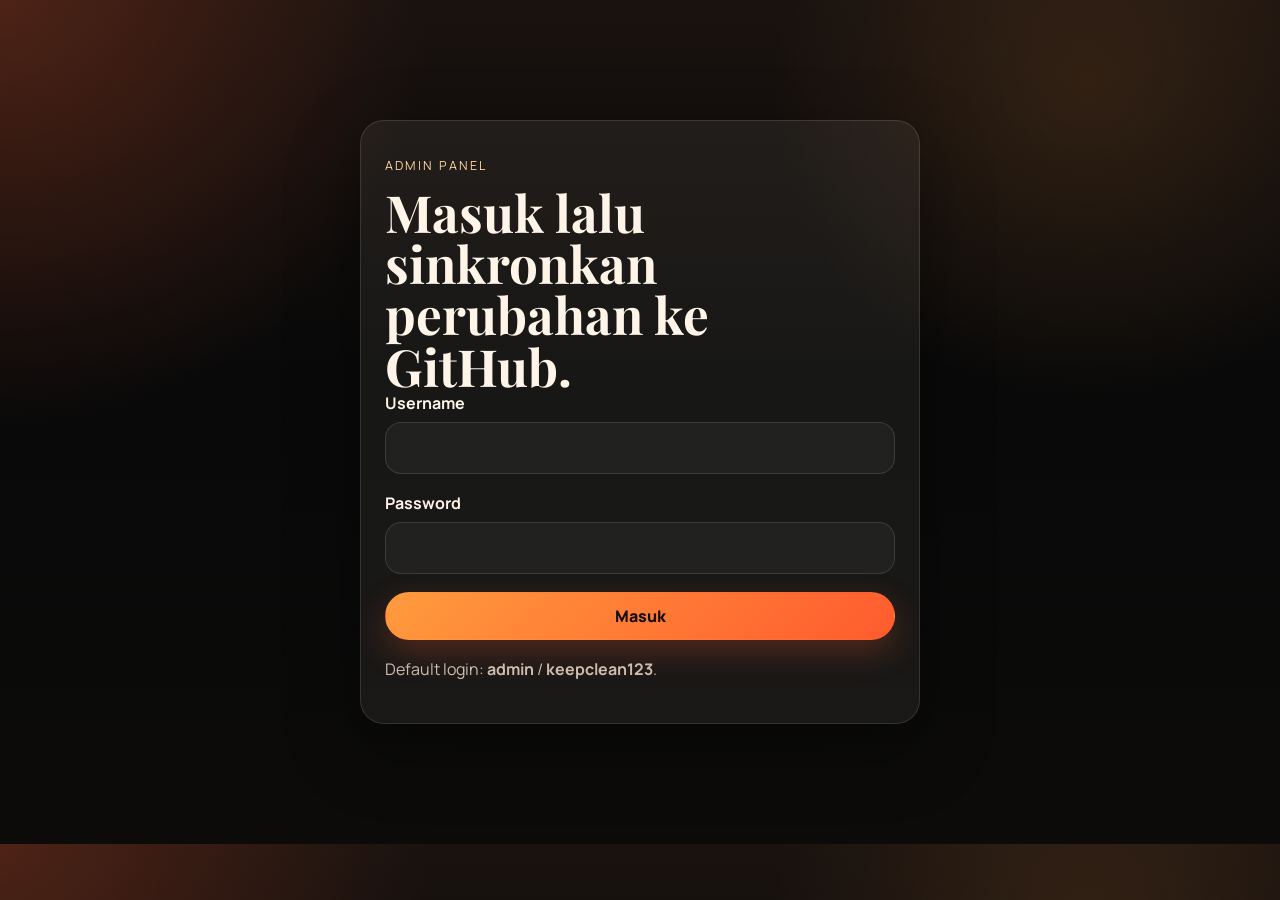
==== admin/index.html @ 42b48dc2 "update 1" ====
<!DOCTYPE html>
<html lang="id">
<head>
  <meta charset="UTF-8">
  <meta name="viewport" content="width=device-width, initial-scale=1.0">
  <title>Admin Panel | Keep Clean</title>
  <link rel="preconnect" href="https://fonts.googleapis.com">
  <link rel="preconnect" href="https://fonts.gstatic.com" crossorigin>
  <link href="https://fonts.googleapis.com/css2?family=Anton&family=Manrope:wght@400;500;700;800&family=Playfair+Display:wght@600;700;800&display=swap" rel="stylesheet">
  <link rel="stylesheet" href="../styles.css">
</head>
<body>
  <div class="page-shell admin-shell">
    <section class="admin-login-card" data-admin-login>
      <p class="eyebrow">Admin panel</p>
      <h1 class="admin-title">Masuk lalu sinkronkan perubahan ke GitHub.</h1>
      <div class="admin-alert admin-alert-error hidden" data-login-error></div>
      <form class="admin-form" data-login-form>
        <div class="field">
          <label for="username">Username</label>
          <input id="username" name="username" type="text" required>
        </div>
        <div class="field">
          <label for="password">Password</label>
          <input id="password" name="password" type="password" required>
        </div>
        <button class="button button-primary" type="submit">Masuk</button>
      </form>
      <p class="field-note">Default login: <strong>admin</strong> / <strong>keepclean123</strong>.</p>
    </section>

    <div class="hidden" data-admin-app>
      <header class="admin-topbar">
        <div>
          <p class="eyebrow">Admin control panel</p>
          <h1 class="admin-title">Update harga, media, branding, dan commit langsung ke repo.</h1>
        </div>
        <div class="button-row">
          <a class="button button-secondary" href="../index.html" target="_blank" rel="noreferrer">Lihat Website</a>
          <button class="button button-secondary" type="button" data-logout>Logout</button>
        </div>
      </header>

      <div class="admin-alert admin-alert-success hidden" data-admin-success></div>
      <div class="admin-alert admin-alert-error hidden" data-admin-error></div>

      <section class="admin-section">
        <div class="section-heading">
          <p class="eyebrow">GitHub sync</p>
          <h2>Koneksi repo</h2>
        </div>
        <form class="admin-form-grid" data-github-form>
          <div class="field">
            <label for="gh_owner">Owner</label>
            <input id="gh_owner" name="owner" type="text" value="dinal10" required>
          </div>
          <div class="field">
            <label for="gh_repo">Repository</label>
            <input id="gh_repo" name="repo" type="text" value="keep-keep-clean" required>
          </div>
          <div class="field">
            <label for="gh_branch">Branch</label>
            <input id="gh_branch" name="branch" type="text" value="main" required>
          </div>
          <div class="field">
            <label for="gh_token">GitHub Token</label>
            <input id="gh_token" name="token" type="password" placeholder="Fine-grained token" required>
          </div>
          <div class="button-row field-full">
            <button class="button button-primary" type="submit">Simpan Koneksi</button>
          </div>
        </form>
        <p class="field-note">Token tidak disimpan ke repo. Hanya disimpan di browser Anda untuk sesi admin ini.</p>
      </section>

      <section class="admin-dashboard" data-admin-stats></section>

      <section class="admin-section">
        <div class="section-heading">
          <p class="eyebrow">Website settings</p>
          <h2>Konten utama</h2>
        </div>
        <form class="admin-form-grid" data-settings-form></form>
      </section>

      <section class="admin-section">
        <div class="section-heading">
          <p class="eyebrow">Pricing</p>
          <h2>Harga dan paket</h2>
        </div>
        <form class="admin-stack" data-pricing-form></form>
      </section>

      <section class="admin-section">
        <div class="section-heading">
          <p class="eyebrow">Gallery</p>
          <h2>CRUD galeri gambar</h2>
        </div>
        <div class="admin-stack" data-gallery-list></div>
        <form class="admin-card admin-form-grid" data-gallery-add-form>
          <div class="field">
            <label for="new_gallery_title">Judul gambar baru</label>
            <input id="new_gallery_title" name="title" type="text" required>
          </div>
          <div class="field">
            <label for="new_gallery_file">File gambar baru</label>
            <input id="new_gallery_file" name="file" type="file" accept=".jpg,.jpeg,.png,.webp,.svg" required>
          </div>
          <div class="button-row field-full">
            <button class="button button-primary" type="submit">Tambah Gambar</button>
          </div>
        </form>
      </section>

      <section class="admin-section">
        <div class="section-heading">
          <p class="eyebrow">Videos</p>
          <h2>CRUD video</h2>
        </div>
        <div class="admin-stack" data-video-list></div>
        <form class="admin-card admin-form-grid" data-video-add-form>
          <div class="field">
            <label for="new_video_title">Judul video baru</label>
            <input id="new_video_title" name="title" type="text" required>
          </div>
          <div class="field">
            <label for="new_video_file">File video baru</label>
            <input id="new_video_file" name="video" type="file" accept=".mp4,.webm,.mov" required>
          </div>
          <div class="field field-full">
            <label for="new_video_poster">Poster video baru</label>
            <input id="new_video_poster" name="poster" type="file" accept=".jpg,.jpeg,.png,.webp" required>
          </div>
          <div class="button-row field-full">
            <button class="button button-primary" type="submit">Tambah Video</button>
          </div>
        </form>
      </section>

      <section class="admin-section">
        <div class="section-heading">
          <p class="eyebrow">Branding</p>
          <h2>Logo dan identitas</h2>
        </div>
        <form class="admin-form-grid" data-branding-form>
          <div class="field">
            <label for="logo_text">Logo text</label>
            <input id="logo_text" name="logo_text" type="text" required>
          </div>
          <div class="field">
            <label for="logo_file">Upload logo baru</label>
            <input id="logo_file" name="logo_file" type="file" accept=".jpg,.jpeg,.png,.webp,.svg">
          </div>
          <div class="field field-full">
            <label>Logo aktif</label>
            <div class="admin-logo-preview">
              <img src="" alt="Logo aktif" data-brand-logo>
            </div>
          </div>
          <div class="button-row field-full">
            <button class="button button-primary" type="submit">Simpan Branding</button>
          </div>
        </form>
      </section>

      <section class="admin-section">
        <div class="section-heading">
          <p class="eyebrow">Security</p>
          <h2>Ganti password admin</h2>
        </div>
        <form class="admin-form-grid" data-password-form>
          <div class="field">
            <label for="current_password">Password lama</label>
            <input id="current_password" name="current_password" type="password" required>
          </div>
          <div class="field">
            <label for="new_password">Password baru</label>
            <input id="new_password" name="new_password" type="password" required>
          </div>
          <div class="field field-full">
            <label for="confirm_password">Konfirmasi password baru</label>
            <input id="confirm_password" name="confirm_password" type="password" required>
          </div>
          <div class="button-row field-full">
            <button class="button button-primary" type="submit">Ubah Password</button>
          </div>
        </form>
      </section>
    </div>
  </div>
  <script src="admin.js"></script>
</body>
</html>
---- styles.css ----
:root {
  --bg: #0a0908;
  --bg-soft: #171311;
  --panel: rgba(255, 248, 238, 0.06);
  --panel-strong: rgba(255, 248, 238, 0.1);
  --text: #fff4e8;
  --muted: #cfbcad;
  --line: rgba(255, 248, 238, 0.12);
  --accent: #ff5b2e;
  --accent-2: #ff9b3d;
  --accent-soft: #ffd39d;
  --ok: #32d66b;
  --shadow: 0 24px 70px rgba(0, 0, 0, 0.34);
  --radius: 28px;
}

* {
  box-sizing: border-box;
}

html {
  scroll-behavior: smooth;
}

body {
  margin: 0;
  font-family: "Manrope", sans-serif;
  color: var(--text);
  background:
    radial-gradient(circle at top left, rgba(255, 91, 46, 0.23), transparent 28%),
    radial-gradient(circle at 85% 10%, rgba(255, 155, 61, 0.12), transparent 24%),
    linear-gradient(180deg, #19120f 0%, #090909 45%, #0c0b0a 100%);
}

img,
video {
  display: block;
  width: 100%;
}

a {
  color: inherit;
  text-decoration: none;
}

button,
input,
select,
textarea {
  font: inherit;
}

.page-shell {
  width: min(1240px, calc(100% - 32px));
  margin: 0 auto;
  padding: 24px 0 96px;
}

.site-header {
  position: sticky;
  top: 12px;
  z-index: 20;
  display: flex;
  align-items: center;
  justify-content: space-between;
  gap: 20px;
  padding: 16px 20px;
  margin-bottom: 28px;
  border: 1px solid var(--line);
  border-radius: 24px;
  background: rgba(8, 8, 8, 0.74);
  backdrop-filter: blur(18px);
  box-shadow: var(--shadow);
}

.brand {
  display: flex;
  flex-direction: column;
  gap: 2px;
}

.brand-kicker,
.eyebrow {
  font-size: 0.78rem;
  letter-spacing: 0.18em;
  text-transform: uppercase;
  color: var(--accent-soft);
}

.brand-name {
  font-family: "Anton", sans-serif;
  font-size: 1.45rem;
  letter-spacing: 0.08em;
}

.site-nav {
  display: flex;
  gap: 10px;
  flex-wrap: wrap;
}

.site-nav a {
  padding: 10px 14px;
  border-radius: 999px;
  color: var(--muted);
  transition: background 180ms ease, color 180ms ease;
}

.site-nav a:hover,
.site-nav a:focus-visible,
.site-nav a.is-active {
  color: var(--text);
  background: rgba(255, 255, 255, 0.05);
}

.button,
.button-inline,
.text-link {
  transition: transform 180ms ease, border-color 180ms ease, background 180ms ease;
}

.button {
  display: inline-flex;
  align-items: center;
  justify-content: center;
  min-height: 48px;
  padding: 0 22px;
  border-radius: 999px;
  border: 1px solid transparent;
  font-weight: 800;
}

.button:hover,
.button:focus-visible,
.button-inline:hover,
.button-inline:focus-visible,
.text-link:hover,
.text-link:focus-visible {
  transform: translateY(-2px);
}

.button-primary {
  color: #170d08;
  background: linear-gradient(135deg, var(--accent-2), var(--accent));
  box-shadow: 0 12px 32px rgba(255, 91, 46, 0.25);
}

.button-secondary {
  border-color: var(--line);
  background: rgba(255, 255, 255, 0.04);
}

.button-large {
  min-height: 56px;
  padding: 0 28px;
}

.button-inline {
  display: inline-flex;
  align-items: center;
  justify-content: center;
  min-height: 44px;
  padding: 0 18px;
  border-radius: 999px;
  border: 1px solid var(--line);
  background: rgba(255, 255, 255, 0.04);
  font-weight: 700;
  cursor: pointer;
}

.text-link {
  display: inline-flex;
  align-items: center;
  gap: 8px;
  color: var(--accent-soft);
  font-weight: 700;
}

.hero,
.split-layout,
.contact-grid {
  display: grid;
  grid-template-columns: 1.08fr 0.92fr;
  gap: 28px;
  align-items: center;
}

.hero-home {
  min-height: calc(100vh - 150px);
}

.hero h1,
.section-heading h2,
.page-title,
.cta-panel h2,
.estimate-total strong,
.estimate-note strong {
  margin: 0;
  font-family: "Playfair Display", serif;
  font-weight: 700;
  line-height: 0.94;
}

.hero h1 {
  max-width: 11ch;
  font-size: clamp(3.4rem, 8vw, 7rem);
}

.page-hero {
  padding: 48px 0 10px;
}

.page-title {
  font-size: clamp(2.8rem, 6vw, 5.4rem);
}

.page-subtitle,
.hero-text,
.section-heading p,
.service-card p,
.feature-card p,
.pricing-card p,
.timeline-item p,
.gallery-copy p,
.contact-card p,
.contact-list li,
.proof-strip p,
.site-footer p,
.faq-list p,
.estimate-note p,
.field-note {
  color: var(--muted);
  line-height: 1.7;
}

.hero-copy,
.gallery-copy {
  display: flex;
  flex-direction: column;
  gap: 18px;
}

.hero-actions,
.cta-stack,
.button-row {
  display: flex;
  flex-wrap: wrap;
  gap: 14px;
}

.stat-grid,
.service-grid,
.feature-grid,
.gallery-grid,
.video-grid,
.pricing-grid,
.timeline,
.contact-list,
.faq-list {
  display: grid;
  gap: 18px;
}

.stat-grid {
  grid-template-columns: repeat(3, minmax(0, 1fr));
}

.stat-card,
.service-card,
.feature-card,
.gallery-card,
.video-card,
.pricing-card,
.timeline-item,
.cta-panel,
.faq-list details,
.proof-strip,
.contact-card,
.estimate-card,
.estimate-total,
.estimate-note {
  border: 1px solid var(--line);
  background: var(--panel);
  box-shadow: var(--shadow);
}

.stat-card,
.feature-card,
.service-card,
.pricing-card,
.timeline-item,
.contact-card,
.estimate-card,
.estimate-total,
.estimate-note {
  border-radius: 24px;
}

.stat-card,
.feature-card,
.service-card,
.pricing-card,
.timeline-item,
.contact-card {
  padding: 24px;
}

.stat-card strong,
.pricing-price,
.estimate-total strong,
.contact-label {
  display: block;
}

.hero-media {
  position: relative;
  display: grid;
  grid-template-columns: 1fr 0.8fr;
  gap: 18px;
}

.hero-card,
.gallery-card,
.video-card {
  overflow: hidden;
  border-radius: 28px;
  border: 1px solid var(--line);
  background: #0f0f0f;
  box-shadow: var(--shadow);
}

.hero-card-video {
  margin-top: 54px;
}

.hero-card img,
.hero-card video,
.gallery-card img {
  height: 100%;
  object-fit: cover;
}

.hero-card-video video {
  min-height: 540px;
}

.hero-card-image {
  max-height: 580px;
}

.hero-badge {
  position: absolute;
  right: 18px;
  bottom: 18px;
  display: inline-flex;
  flex-direction: column;
  gap: 4px;
  padding: 16px 20px;
  border-radius: 18px;
  background: rgba(10, 10, 10, 0.82);
  border: 1px solid rgba(255, 255, 255, 0.14);
}

.hero-badge span {
  color: var(--accent-soft);
  font-size: 0.82rem;
  text-transform: uppercase;
  letter-spacing: 0.16em;
}

.proof-strip {
  grid-template-columns: repeat(3, minmax(0, 1fr));
  padding: 22px 24px;
  margin: 36px 0 12px;
  border-radius: 28px;
}

.section {
  padding: 88px 0 0;
}

.section-heading {
  display: grid;
  gap: 14px;
  max-width: 760px;
  margin-bottom: 32px;
}

.section-heading h2,
.cta-panel h2 {
  font-size: clamp(2.4rem, 5vw, 4.3rem);
}

.feature-grid,
.pricing-grid {
  grid-template-columns: repeat(3, minmax(0, 1fr));
}

.service-grid {
  grid-template-columns: repeat(4, minmax(0, 1fr));
}

.feature-card {
  background:
    linear-gradient(180deg, rgba(255, 91, 46, 0.08), rgba(255, 255, 255, 0.03));
}

.feature-card h3,
.service-card h3,
.pricing-card h3,
.timeline-item h3,
.contact-card h3 {
  margin: 0 0 12px;
  font-size: 1.28rem;
}

.feature-tag,
.pricing-badge {
  display: inline-flex;
  align-items: center;
  justify-content: center;
  min-width: 54px;
  min-height: 30px;
  padding: 0 12px;
  margin-bottom: 16px;
  border-radius: 999px;
  background: rgba(255, 91, 46, 0.12);
  color: var(--accent-soft);
  font-size: 0.8rem;
  font-weight: 800;
  letter-spacing: 0.06em;
  text-transform: uppercase;
}

.gallery-grid {
  grid-template-columns: repeat(3, minmax(0, 1fr));
}

.gallery-card {
  position: relative;
  min-height: 320px;
}

.gallery-card-large {
  grid-column: span 2;
  min-height: 420px;
}

.gallery-card figcaption {
  position: absolute;
  left: 18px;
  bottom: 18px;
  padding: 10px 14px;
  border-radius: 999px;
  background: rgba(8, 8, 8, 0.72);
  border: 1px solid rgba(255, 255, 255, 0.12);
  font-weight: 700;
}

.video-grid {
  grid-template-columns: repeat(4, minmax(0, 1fr));
}

.video-card video {
  aspect-ratio: 9 / 16;
  object-fit: cover;
  background: #000;
}

.pricing-card {
  display: flex;
  flex-direction: column;
  gap: 14px;
}

.pricing-card.featured {
  background:
    linear-gradient(180deg, rgba(255, 91, 46, 0.18), rgba(255, 255, 255, 0.03));
}

.pricing-price {
  font-size: 2rem;
  font-weight: 800;
  color: var(--accent-soft);
}

.pricing-list,
.contact-list {
  margin: 0;
  padding-left: 18px;
}

.pricing-list li + li,
.contact-list li + li {
  margin-top: 10px;
}

.timeline {
  grid-template-columns: repeat(4, minmax(0, 1fr));
}

.timeline-item span {
  display: inline-flex;
  width: 46px;
  height: 46px;
  align-items: center;
  justify-content: center;
  margin-bottom: 18px;
  border-radius: 50%;
  background: rgba(255, 91, 46, 0.14);
  color: var(--accent-soft);
  font-weight: 800;
}

.cta-panel {
  display: flex;
  align-items: center;
  justify-content: space-between;
  gap: 24px;
  padding: 34px;
  border-radius: 32px;
}

.cta-stack {
  flex-direction: column;
  align-items: flex-start;
}

.faq-list details {
  padding: 22px 24px;
  border-radius: 22px;
}

.faq-list summary {
  cursor: pointer;
  font-weight: 800;
}

.faq-list p {
  margin: 14px 0 0;
}

.estimate-layout {
  display: grid;
  grid-template-columns: 1.1fr 0.9fr;
  gap: 18px;
}

.estimate-card {
  padding: 24px;
}

.form-grid {
  display: grid;
  grid-template-columns: repeat(2, minmax(0, 1fr));
  gap: 16px;
}

.field {
  display: grid;
  gap: 8px;
}

.field-full {
  grid-column: 1 / -1;
}

.field label {
  font-weight: 700;
}

.field input,
.field select,
.field textarea {
  width: 100%;
  padding: 14px 16px;
  color: var(--text);
  background: rgba(255, 255, 255, 0.04);
  border: 1px solid var(--line);
  border-radius: 16px;
  outline: none;
}

.field input:focus,
.field select:focus,
.field textarea:focus {
  border-color: rgba(255, 211, 157, 0.7);
  box-shadow: 0 0 0 4px rgba(255, 211, 157, 0.08);
}

.checkbox-grid {
  display: grid;
  gap: 10px;
}

.checkbox-grid label {
  display: flex;
  align-items: center;
  gap: 10px;
  padding: 12px 14px;
  border-radius: 14px;
  background: rgba(255, 255, 255, 0.04);
  border: 1px solid transparent;
}

.checkbox-grid input {
  width: auto;
}

.estimate-sidebar {
  display: grid;
  gap: 18px;
}

.estimate-total,
.estimate-note {
  padding: 24px;
}

.estimate-total span,
.estimate-note span {
  display: block;
  margin-bottom: 12px;
  color: var(--accent-soft);
  text-transform: uppercase;
  letter-spacing: 0.12em;
  font-size: 0.78rem;
}

.estimate-total strong {
  font-size: clamp(2.2rem, 4vw, 3.5rem);
}

.estimate-total p {
  margin: 12px 0 0;
  color: var(--muted);
}

.contact-grid {
  align-items: stretch;
}

.contact-card {
  display: flex;
  flex-direction: column;
  gap: 12px;
}

.contact-label {
  color: var(--accent-soft);
  text-transform: uppercase;
  letter-spacing: 0.12em;
  font-size: 0.78rem;
}

.contact-hero {
  height: 100%;
  min-height: 620px;
  object-fit: cover;
  border-radius: 28px;
  border: 1px solid var(--line);
  box-shadow: var(--shadow);
}

.site-footer {
  display: flex;
  align-items: center;
  justify-content: space-between;
  gap: 24px;
  padding: 54px 0 0;
}

.floating-wa {
  position: fixed;
  right: 18px;
  bottom: 18px;
  z-index: 30;
  display: inline-flex;
  width: 64px;
  height: 64px;
  align-items: center;
  justify-content: center;
  border-radius: 50%;
  background: linear-gradient(135deg, #2fe36d, #12b154);
  color: #072110;
  font-weight: 800;
  box-shadow: 0 16px 36px rgba(18, 177, 84, 0.35);
}

.hidden {
  display: none !important;
}

.brand-lockup {
  display: inline-flex;
  align-items: center;
}

.brand-logo {
  height: 38px;
  width: auto;
}

.admin-shell {
  padding-top: 40px;
  padding-bottom: 40px;
}

.admin-topbar,
.admin-login-card,
.admin-section,
.admin-card,
.admin-alert,
.admin-stat-card,
.admin-inline-form {
  border: 1px solid var(--line);
  background: var(--panel);
  box-shadow: var(--shadow);
  border-radius: 24px;
}

.admin-topbar,
.admin-login-card,
.admin-section,
.admin-card {
  padding: 24px;
}

.admin-topbar {
  display: flex;
  justify-content: space-between;
  align-items: flex-start;
  gap: 16px;
  margin-bottom: 20px;
}

.admin-title {
  margin: 0;
  font-family: "Playfair Display", serif;
  font-size: clamp(2.1rem, 4vw, 3.5rem);
  line-height: 1;
}

.admin-login-card {
  width: min(560px, 100%);
  margin: 80px auto;
}

.admin-form,
.admin-stack {
  display: grid;
  gap: 18px;
}

.admin-dashboard {
  display: grid;
  grid-template-columns: repeat(4, minmax(0, 1fr));
  gap: 16px;
  margin-bottom: 24px;
}

.admin-stat-card {
  padding: 20px;
}

.admin-stat-card strong {
  display: block;
  margin-top: 10px;
  font-size: 1.8rem;
}

.admin-form-grid {
  display: grid;
  grid-template-columns: repeat(2, minmax(0, 1fr));
  gap: 16px;
}

.admin-section + .admin-section {
  margin-top: 24px;
}

.admin-alert {
  padding: 14px 18px;
  margin-bottom: 18px;
}

.admin-alert-success {
  border-color: rgba(50, 214, 107, 0.5);
  background: rgba(50, 214, 107, 0.09);
}

.admin-alert-error {
  border-color: rgba(255, 91, 46, 0.5);
  background: rgba(255, 91, 46, 0.09);
}

.admin-gallery-row {
  display: grid;
  grid-template-columns: 180px 1fr;
  gap: 18px;
  align-items: center;
}

.admin-inline-form {
  display: flex;
  align-items: center;
  justify-content: space-between;
  gap: 16px;
  padding: 16px 18px;
}

.button-danger {
  background: rgba(255, 91, 46, 0.16);
  border-color: rgba(255, 91, 46, 0.35);
  color: var(--text);
}

.admin-thumb {
  width: 100%;
  aspect-ratio: 1 / 1;
  object-fit: cover;
  border-radius: 18px;
  border: 1px solid var(--line);
}

.admin-logo-preview {
  padding: 24px;
  border-radius: 18px;
  background: rgba(0, 0, 0, 0.25);
  border: 1px solid var(--line);
}

.admin-logo-preview img {
  max-width: 100%;
  height: auto;
}

[data-reveal] {
  opacity: 0;
  transform: translateY(32px);
  transition: opacity 700ms ease, transform 700ms ease;
}

[data-reveal].is-visible {
  opacity: 1;
  transform: translateY(0);
}

@media (max-width: 1080px) {
  .hero,
  .split-layout,
  .contact-grid,
  .estimate-layout,
  .cta-panel,
  .site-footer {
    grid-template-columns: 1fr;
    flex-direction: column;
    align-items: flex-start;
  }

  .service-grid,
  .pricing-grid,
  .timeline,
  .video-grid,
  .feature-grid {
    grid-template-columns: repeat(2, minmax(0, 1fr));
  }

  .gallery-grid,
  .proof-strip,
  .stat-grid {
    grid-template-columns: repeat(2, minmax(0, 1fr));
  }
}

@media (max-width: 780px) {
  .page-shell {
    width: min(100% - 20px, 1240px);
    padding-top: 14px;
  }

  .site-header {
    position: static;
    flex-wrap: wrap;
  }

  .site-nav {
    order: 3;
    width: 100%;
    overflow-x: auto;
  }

  .hero-home {
    min-height: auto;
  }

  .hero h1 {
    max-width: none;
  }

  .hero-media,
  .proof-strip,
  .stat-grid,
  .service-grid,
  .feature-grid,
  .gallery-grid,
  .video-grid,
  .pricing-grid,
  .timeline,
  .form-grid,
  .admin-form-grid,
  .admin-gallery-row,
  .admin-dashboard {
    grid-template-columns: 1fr;
  }

  .gallery-card-large {
    grid-column: auto;
  }

  .hero-card-video {
    margin-top: 0;
  }

  .hero-card-video video {
    min-height: 400px;
  }

  .cta-panel,
  .service-card,
  .feature-card,
  .pricing-card,
  .timeline-item,
  .contact-card,
  .estimate-card,
  .estimate-total,
  .estimate-note,
  .faq-list details {
    padding: 22px;
  }
}
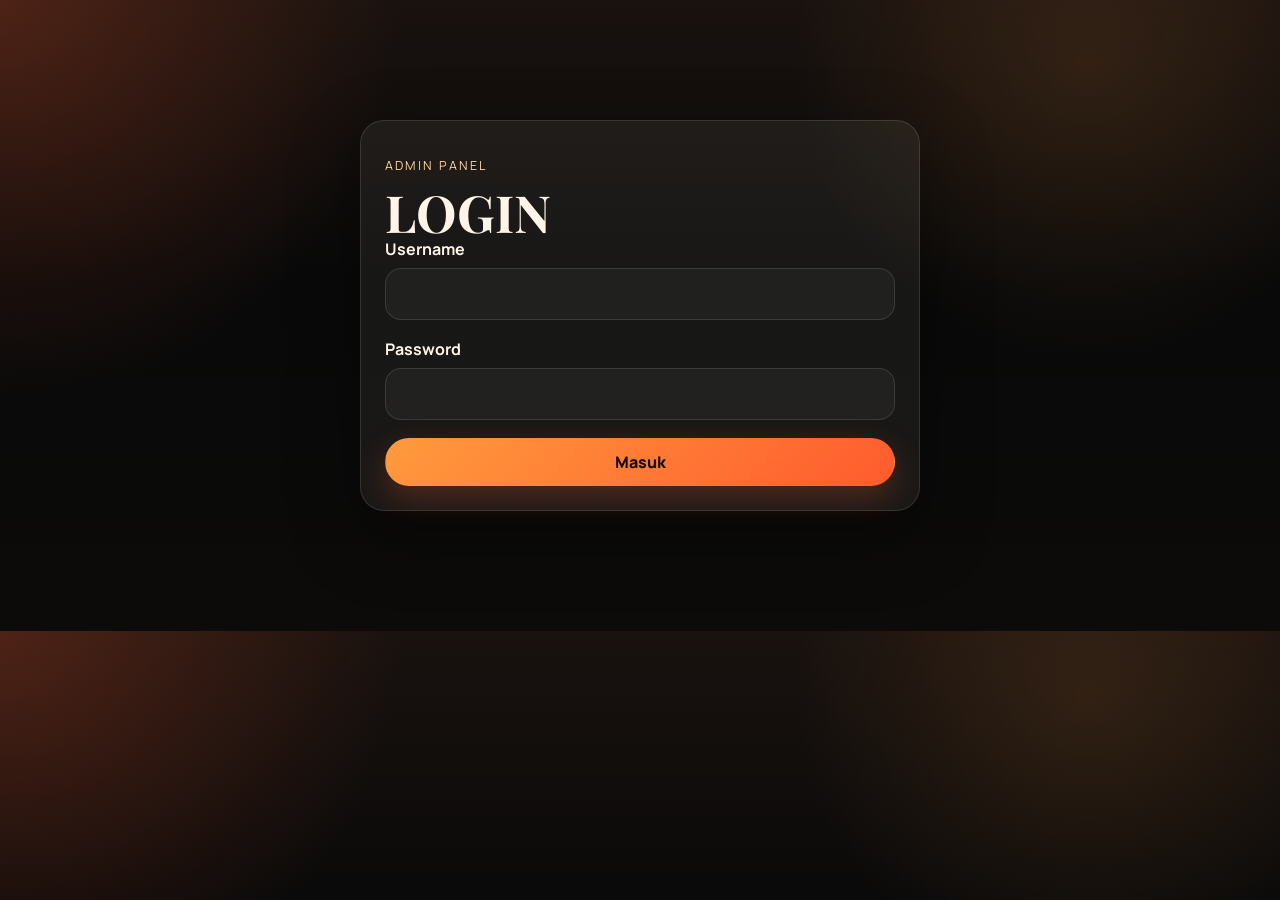
==== commit eb3595b1: "admin Panel" ====
--- a/admin/index.html
+++ b/admin/index.html
@@ -13,7 +13,7 @@
   <div class="page-shell admin-shell">
     <section class="admin-login-card" data-admin-login>
       <p class="eyebrow">Admin panel</p>
-      <h1 class="admin-title">Masuk lalu sinkronkan perubahan ke GitHub.</h1>
+      <h1 class="admin-title">LOGIN</h1>
       <div class="admin-alert admin-alert-error hidden" data-login-error></div>
       <form class="admin-form" data-login-form>
         <div class="field">
@@ -26,14 +26,13 @@
         </div>
         <button class="button button-primary" type="submit">Masuk</button>
       </form>
-      <p class="field-note">Default login: <strong>admin</strong> / <strong>keepclean123</strong>.</p>
     </section>
 
     <div class="hidden" data-admin-app>
       <header class="admin-topbar">
         <div>
           <p class="eyebrow">Admin control panel</p>
-          <h1 class="admin-title">Update harga, media, branding, dan commit langsung ke repo.</h1>
+          <h1 class="admin-title">Update harga, media, branding, dan konten website langsung dari database.</h1>
         </div>
         <div class="button-row">
           <a class="button button-secondary" href="../index.html" target="_blank" rel="noreferrer">Lihat Website</a>
@@ -43,35 +42,6 @@
 
       <div class="admin-alert admin-alert-success hidden" data-admin-success></div>
       <div class="admin-alert admin-alert-error hidden" data-admin-error></div>
-
-      <section class="admin-section">
-        <div class="section-heading">
-          <p class="eyebrow">GitHub sync</p>
-          <h2>Koneksi repo</h2>
-        </div>
-        <form class="admin-form-grid" data-github-form>
-          <div class="field">
-            <label for="gh_owner">Owner</label>
-            <input id="gh_owner" name="owner" type="text" value="dinal10" required>
-          </div>
-          <div class="field">
-            <label for="gh_repo">Repository</label>
-            <input id="gh_repo" name="repo" type="text" value="keep-keep-clean" required>
-          </div>
-          <div class="field">
-            <label for="gh_branch">Branch</label>
-            <input id="gh_branch" name="branch" type="text" value="main" required>
-          </div>
-          <div class="field">
-            <label for="gh_token">GitHub Token</label>
-            <input id="gh_token" name="token" type="password" placeholder="Fine-grained token" required>
-          </div>
-          <div class="button-row field-full">
-            <button class="button button-primary" type="submit">Simpan Koneksi</button>
-          </div>
-        </form>
-        <p class="field-note">Token tidak disimpan ke repo. Hanya disimpan di browser Anda untuk sesi admin ini.</p>
-      </section>
 
       <section class="admin-dashboard" data-admin-stats></section>
 
